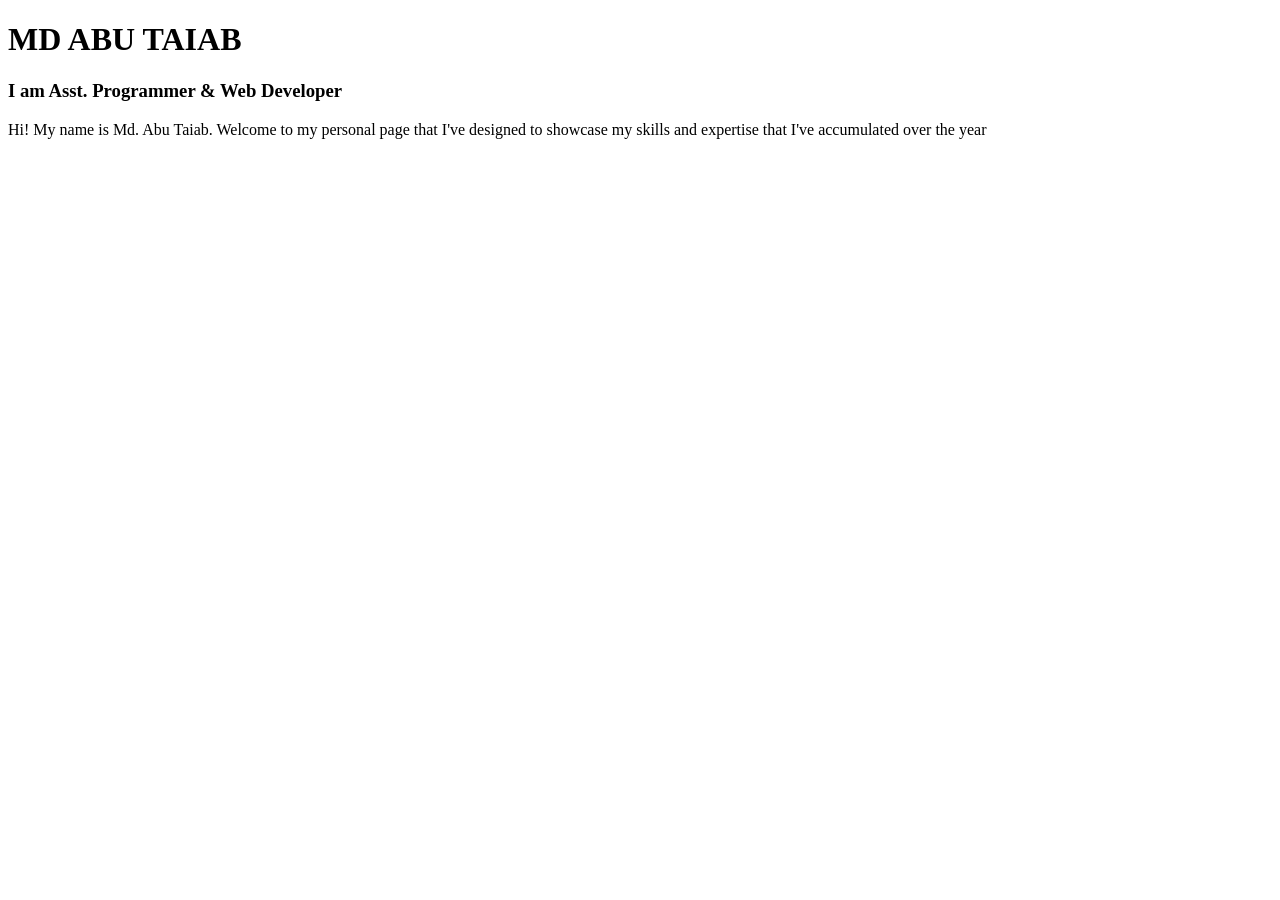
==== idex.html @ d1dc0a01 "my portfolio design" ====
<!DOCTYPE html>
<html lang="en">
<head>
    <meta charset="UTF-8">
    <meta http-equiv="X-UA-Compatible" content="IE=edge">
    <meta name="viewport" content="width=device-width, initial-scale=1.0">
    <title>my portfolio</title>
</head>
<body>
    <h1>MD ABU TAIAB</h1>
    <h3>I am Asst. Programmer & Web Developer</h3>
    <p>Hi! My name is Md. Abu Taiab. Welcome to my personal page that I've designed to showcase my skills and expertise that I've accumulated over the year</p>
</body>
</html>
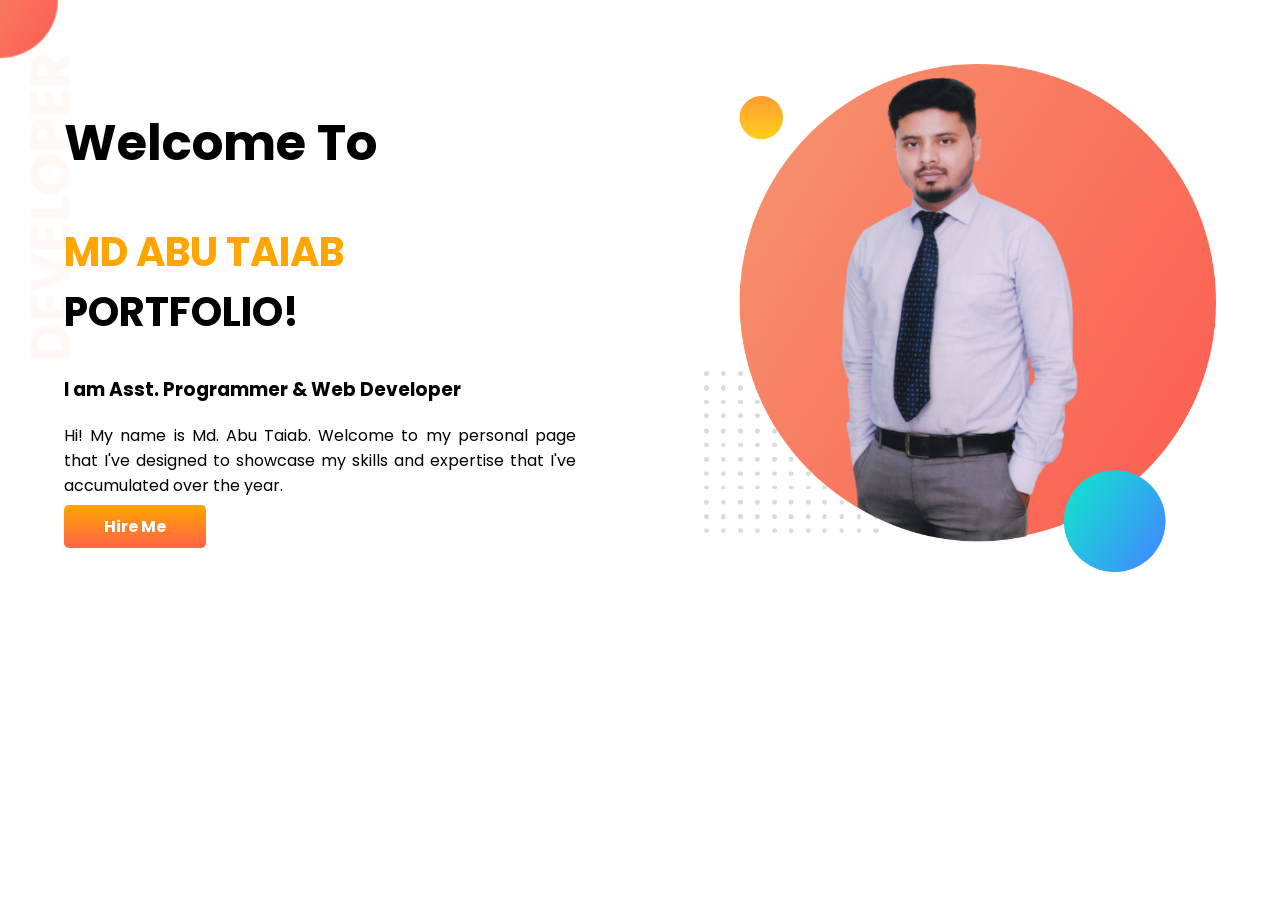
==== commit bfdd3802: "top banner section complete" ====
--- a/idex.html
+++ b/idex.html
@@ -5,10 +5,21 @@
     <meta http-equiv="X-UA-Compatible" content="IE=edge">
     <meta name="viewport" content="width=device-width, initial-scale=1.0">
     <title>my portfolio</title>
+    <link href="https://fonts.googleapis.com/css?family=Poppins&display=swap" rel="stylesheet">
+    <link rel="stylesheet" href="style.css">
 </head>
 <body>
-    <h1>MD ABU TAIAB</h1>
-    <h3>I am Asst. Programmer & Web Developer</h3>
-    <p>Hi! My name is Md. Abu Taiab. Welcome to my personal page that I've designed to showcase my skills and expertise that I've accumulated over the year</p>
+    <section class="top-banner">
+        <div class="half-width">
+            <h1>Welcome To </h1>
+            <h2> <span class="orange-color">MD ABU TAIAB</span> PORTFOLIO!</h2>
+            <h3>I am Asst. Programmer & Web Developer</h3>
+            <p>Hi! My name is Md. Abu Taiab. Welcome to my personal page that I've designed to showcase my skills and expertise that I've accumulated over the year.</p>
+            <a  class="link-button"  target="_blank" href="https://www.linkedin.com/in/abutaiab/">Hire Me</a>
+        </div>
+        <div class="half-width">
+            <img src="images/my-taiab.png" alt="">
+        </div>
+    </section>
 </body>
 </html>
--- a/style.css
+++ b/style.css
@@ -0,0 +1,49 @@
+body{
+    font-family: 'Poppins', sans-serif;
+    margin: 0;
+}
+
+h1{
+    font-size: 50px;
+}
+
+h2{
+    font-size: 40px;
+}
+
+section{
+    height: 500px;
+    margin-bottom: 100px;
+    display: flex;
+}
+
+.orange-color{
+    color: orange;
+}
+
+.half-width{
+    padding: 5%;
+    width: 50%;
+}
+
+.half-width p{
+    text-align: justify;
+}
+.half-width img{
+    width: 100%;
+}
+
+.link-button{
+    text-decoration: none;
+    padding: 10px 40px;
+    border-radius: 5px;
+    color: white;
+    font-weight: bold;
+    background-image: linear-gradient(orange,tomato);
+}
+
+.top-banner{
+    background-image: url(images/top-banner.png);
+    padding: 0;
+    background-repeat: no-repeat;
+}
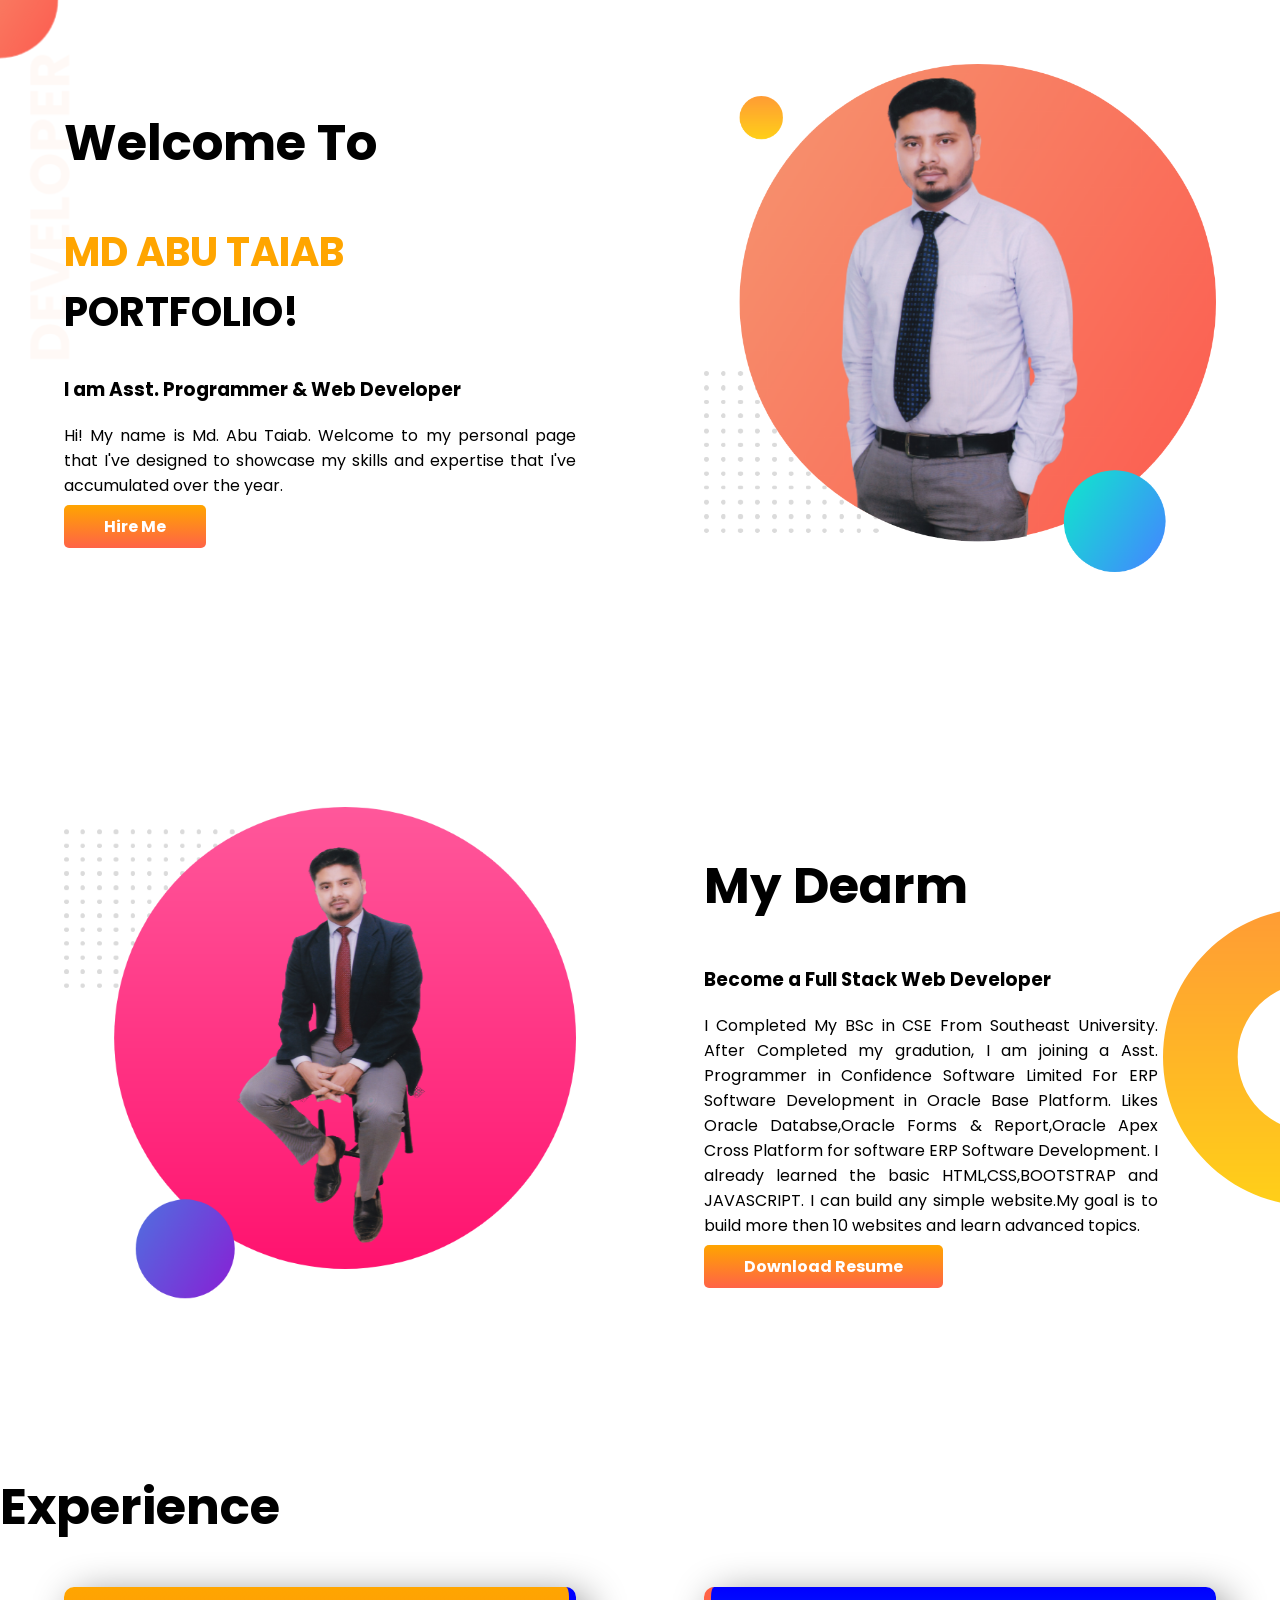
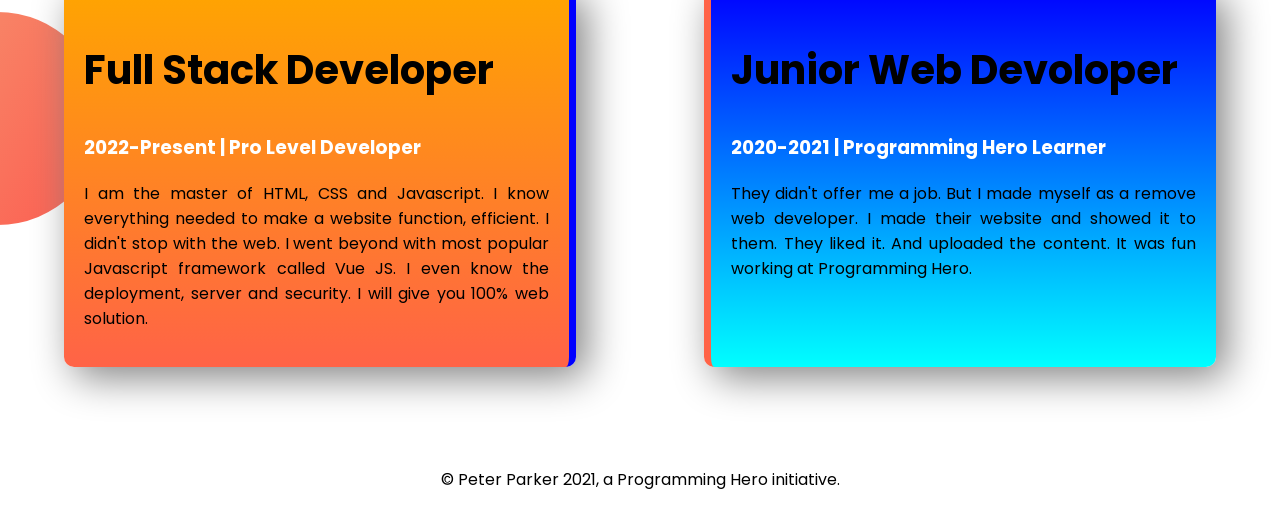
==== commit 32ffc51d: "my portfolio  complete" ====
--- a/idex.html
+++ b/idex.html
@@ -9,7 +9,7 @@
     <link rel="stylesheet" href="style.css">
 </head>
 <body>
-    <section class="top-banner">
+    <section class="top-banner flexible-container">
         <div class="half-width">
             <h1>Welcome To </h1>
             <h2> <span class="orange-color">MD ABU TAIAB</span> PORTFOLIO!</h2>
@@ -21,5 +21,34 @@
             <img src="images/my-taiab.png" alt="">
         </div>
     </section>
+    <section class="my-dream flexible-container">
+        <div class="half-width">
+            <img src="images/my-taiab2.png" alt="">
+        </div>
+        <div class="half-width">
+            <h1>My Dearm</h1>
+            <h3>Become a Full Stack Web Developer</h3>
+            <p>I Completed My BSc in CSE From Southeast University. After Completed my gradution, I am joining a Asst. Programmer in Confidence Software Limited For ERP Software Development in Oracle Base Platform. Likes Oracle Databse,Oracle Forms & Report,Oracle Apex Cross Platform for software ERP Software Development. I already learned the basic HTML,CSS,BOOTSTRAP and JAVASCRIPT. I can build any simple website.My goal is to build more then 10 websites and learn advanced topics. </p>
+            <a  class="link-button"  target="_blank" href="https://drive.google.com/file/d/1Z6Kl6gJM4A-Df1qTAi_KZcX5h_QvMOj_/view">Download Resume</a>
+        </div>
+    </section >
+    <section class="experience-area">
+        <h1>Experience</h1>
+        <div class="flexible-container">
+            <div id="full-satck-dev" class="experience-item">
+                <h2>Full Stack Developer</h2>
+                <h3 class="white-color" >2022-Present | Pro Level Developer</h3>
+                <p>I am the master of HTML, CSS and Javascript. I know everything needed to make a website function, efficient. I didn't stop with the web. I went beyond with most popular Javascript framework called Vue JS. I even know the deployment, server and security. I will give you 100% web solution.</p>
+            </div>
+            <div id="joniur-web-dev" class="experience-item">
+                <h2>Junior Web Devoloper</h2>
+                <h3 class="white-color">2020-2021 | Programming Hero Learner</h3>
+                <p>They didn't offer me a job. But I made myself as a remove web developer. I made their website and showed it to them. They liked it. And uploaded the content. It was fun working at Programming Hero.</p>
+            </div>  
+        </div>
+    </section>
+    <footer>
+        <p>© Peter Parker 2021, a Programming Hero initiative.</p>
+    </footer>
 </body>
 </html>
--- a/style.css
+++ b/style.css
@@ -11,14 +11,17 @@
     font-size: 40px;
 }
 
-section{
-    height: 500px;
+.flexible-container{
     margin-bottom: 100px;
     display: flex;
 }
 
 .orange-color{
     color: orange;
+}
+
+.white-color{
+    color: white;
 }
 
 .half-width{
@@ -46,4 +49,55 @@
     background-image: url(images/top-banner.png);
     padding: 0;
     background-repeat: no-repeat;
+}
+
+.my-dream{
+   background-image: url(images/dream-bg.png);
+   padding: 0;
+   background-position: right;
+   background-repeat: no-repeat;
+}
+
+.my-dream p{
+    padding-right: 58px;
+    text-align: justify;
+}
+
+.experience-area{
+    background-image: url(images/exp-bg.png);
+    background-repeat: no-repeat;
+    background-position: left;
+
+}
+
+.experience-item{
+    width: 40%;
+    margin-left: 5%;
+    margin-right: 5%;
+    box-shadow: 10px 10px 40px grey;
+    padding: 20px;
+    border-radius: 10px;
+    text-align: justify;
+}
+
+
+.experience-item p{
+    text-align: justify;
+}
+
+#joniur-web-dev{
+    border-left:  7px solid tomato;
+    background-image: linear-gradient(blue,cyan);
+    border-image-slice: 1;
+    
+}
+
+#full-satck-dev{
+    border-right: 7px solid blue;
+    background-image: linear-gradient(orange,tomato);
+    border-image-slice: 1;
+    
+}
+footer p{
+    text-align: center;
 }
